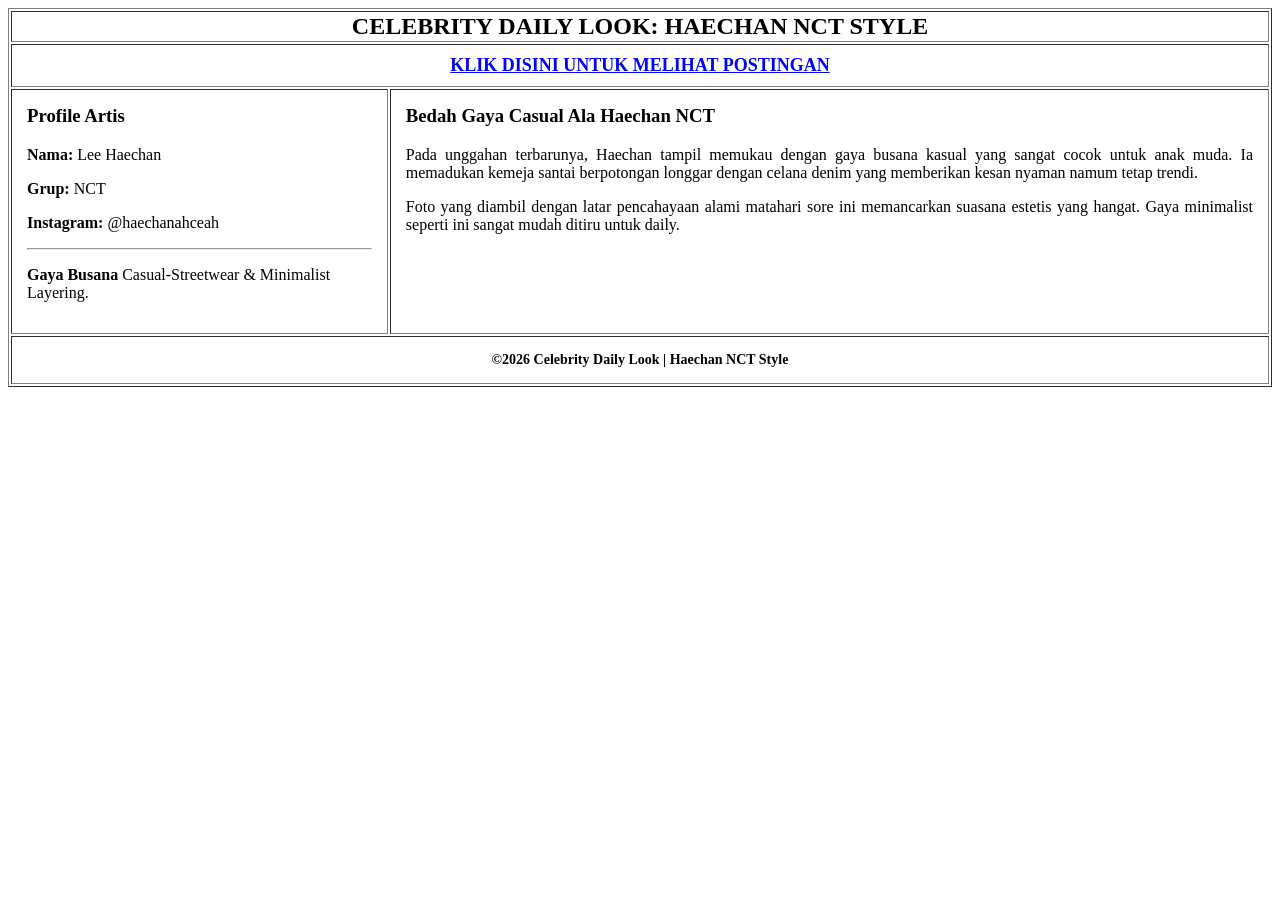
==== index.html @ 81212a7a "Add files via upload" ====
<!DOCTYPE html>
<html lang="en">
<head>
    <meta charset="UTF-8">
    <meta name="viewport" content="width=>, initial-scale=1.0">
    <title>Document</title>
</head>
<body>
    <table border="1">
        <tr>
            <th colspan="2" class="header">
                <span style="font-size: 24px; vertical-align: middle;">CELEBRITY DAILY LOOK: HAECHAN NCT STYLE</span>
            </th>
        </tr>
        <tr>
            <td colspan="2" style="text-align: center; padding: 10px;">
                <a href="https://www.instagram.com/p/DcIMO3zlLA9/?img_index=11&igsi=bW52MGY0dnN2MnBu" target="_blank" style="font-size: 18px; font-weight: bold; color: blue;">
                     KLIK DISINI UNTUK MELIHAT POSTINGAN
                </a>
            </td>
        </tr>
        <tr>
            <td width="30%" style="vertical-align: top; padding: 15px;">
                <h3 style="margin-top: 0;">Profile Artis</h3>
                <p><strong>Nama:</strong> Lee Haechan</p>
                <p><strong>Grup:</strong> NCT</p>
                <P><strong>Instagram:</strong> @haechanahceah</P>
                <hr>
                <p><strong>Gaya Busana</strong> Casual-Streetwear & Minimalist Layering.</p>
            </td>
            <td width="70%" style="vertical-align: top; padding: 15px; text-align: justify;">
                <h3 style="margin-top: 0;"> Bedah Gaya Casual Ala Haechan NCT</h3>
                <P>Pada unggahan terbarunya, Haechan tampil  memukau dengan gaya busana kasual yang sangat cocok untuk anak muda. Ia memadukan kemeja santai berpotongan longgar dengan celana denim yang memberikan kesan nyaman namum tetap trendi.</P>
                <p>Foto yang diambil dengan latar pencahayaan alami matahari sore ini memancarkan suasana estetis yang hangat. Gaya minimalist seperti ini sangat mudah ditiru untuk daily.</p>
            </td>
        </tr>
        <tr>
            <td colspan="2" style="text-align: center; padding: 15px; font-size: 14px;">
                <strong>&copy;2026 Celebrity Daily Look | Haechan NCT Style</strong>
            </td>
        </tr>
    </table>
</body>
</html>
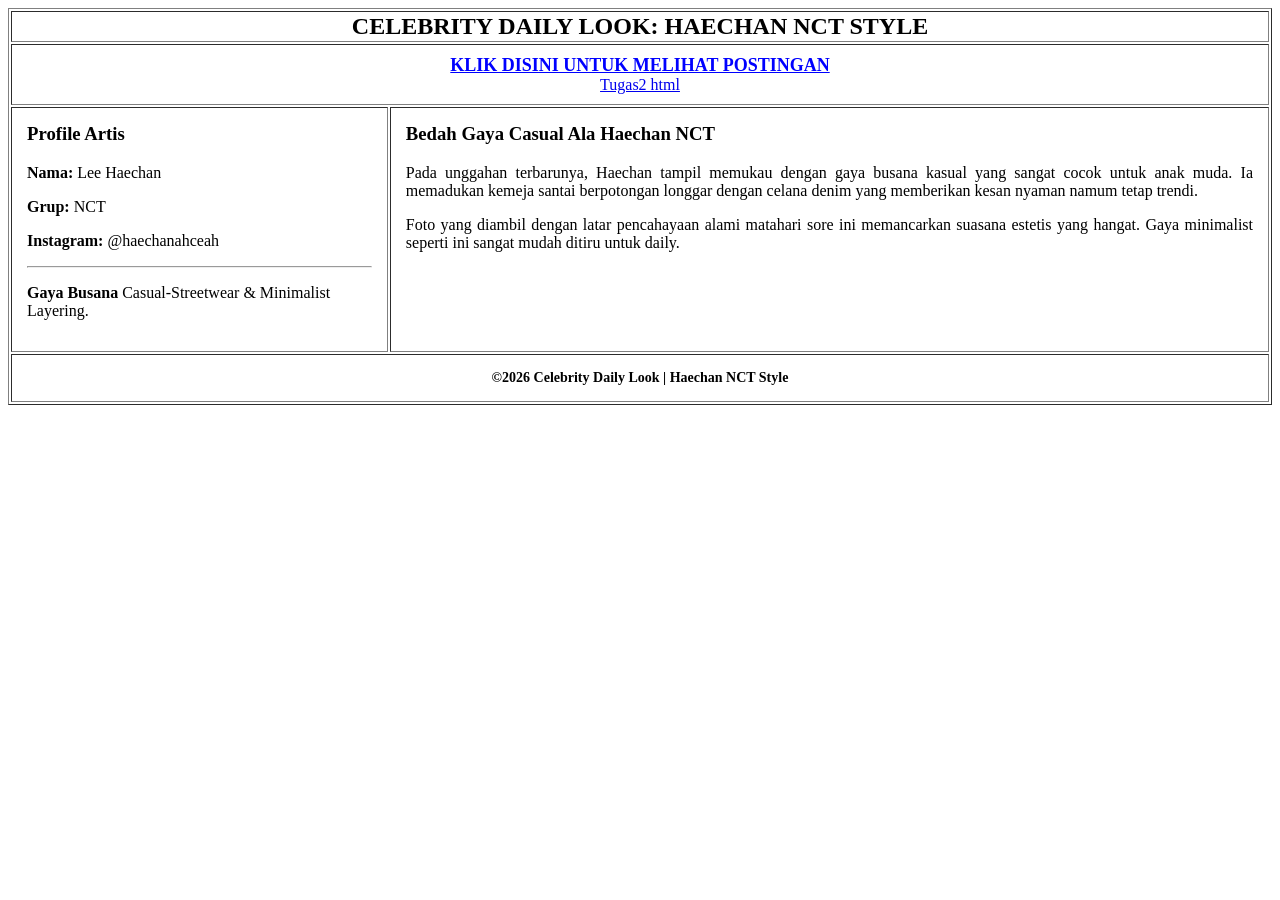
==== commit 639c8e26: "Update index.html" ====
--- a/index.html
+++ b/index.html
@@ -15,7 +15,8 @@
         <tr>
             <td colspan="2" style="text-align: center; padding: 10px;">
                 <a href="https://www.instagram.com/p/DcIMO3zlLA9/?img_index=11&igsi=bW52MGY0dnN2MnBu" target="_blank" style="font-size: 18px; font-weight: bold; color: blue;">
-                     KLIK DISINI UNTUK MELIHAT POSTINGAN
+                     KLIK DISINI UNTUK MELIHAT POSTINGAN <br>
+                     <a href="tugas2.html">Tugas2 html</a>
                 </a>
             </td>
         </tr>
@@ -41,4 +42,4 @@
         </tr>
     </table>
 </body>
-</html>+</html>
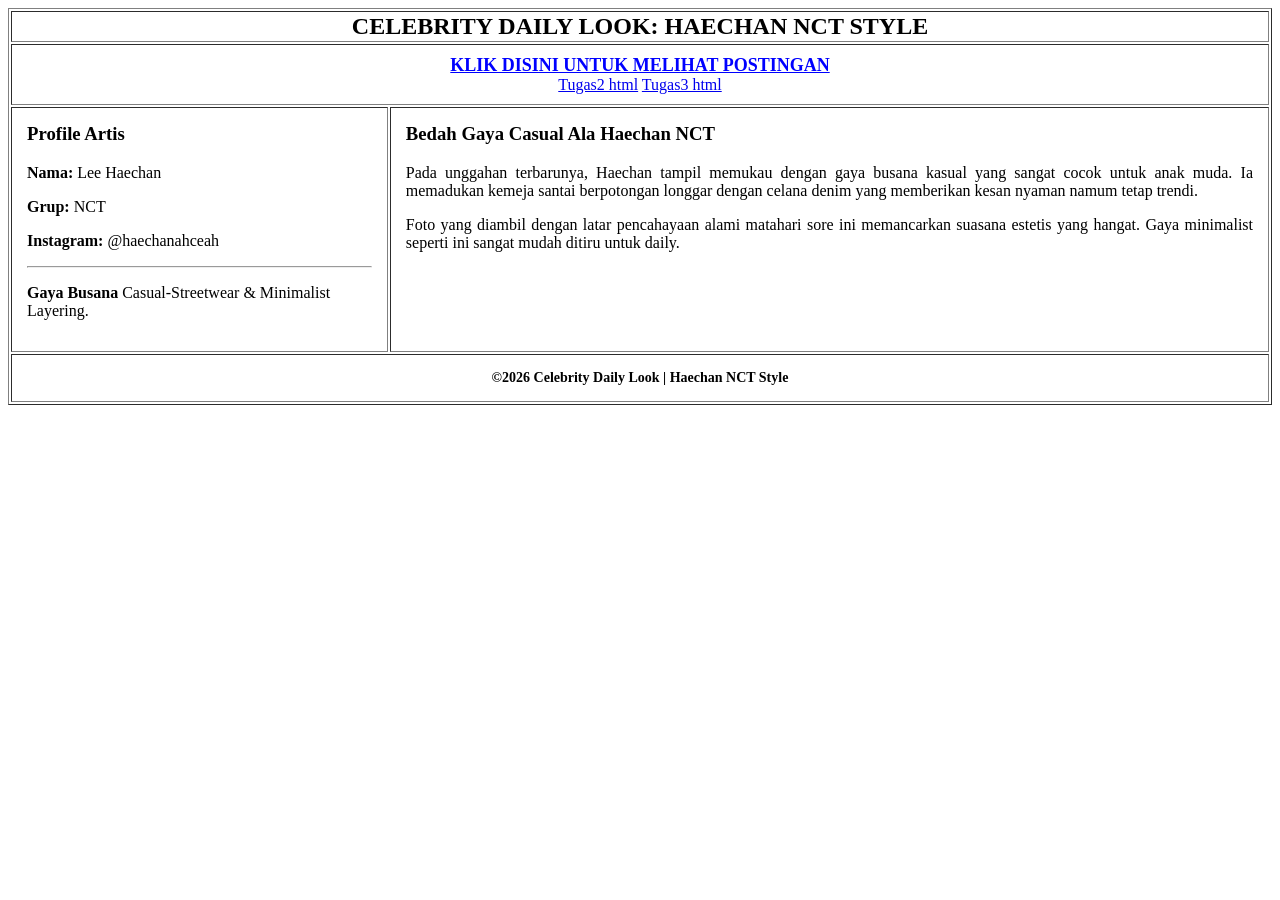
==== commit 165169a9: "Update index.html" ====
--- a/index.html
+++ b/index.html
@@ -17,6 +17,7 @@
                 <a href="https://www.instagram.com/p/DcIMO3zlLA9/?img_index=11&igsi=bW52MGY0dnN2MnBu" target="_blank" style="font-size: 18px; font-weight: bold; color: blue;">
                      KLIK DISINI UNTUK MELIHAT POSTINGAN <br>
                      <a href="tugas2.html">Tugas2 html</a>
+                     <a href="tugas3.html"> Tugas3 html</a>
                 </a>
             </td>
         </tr>
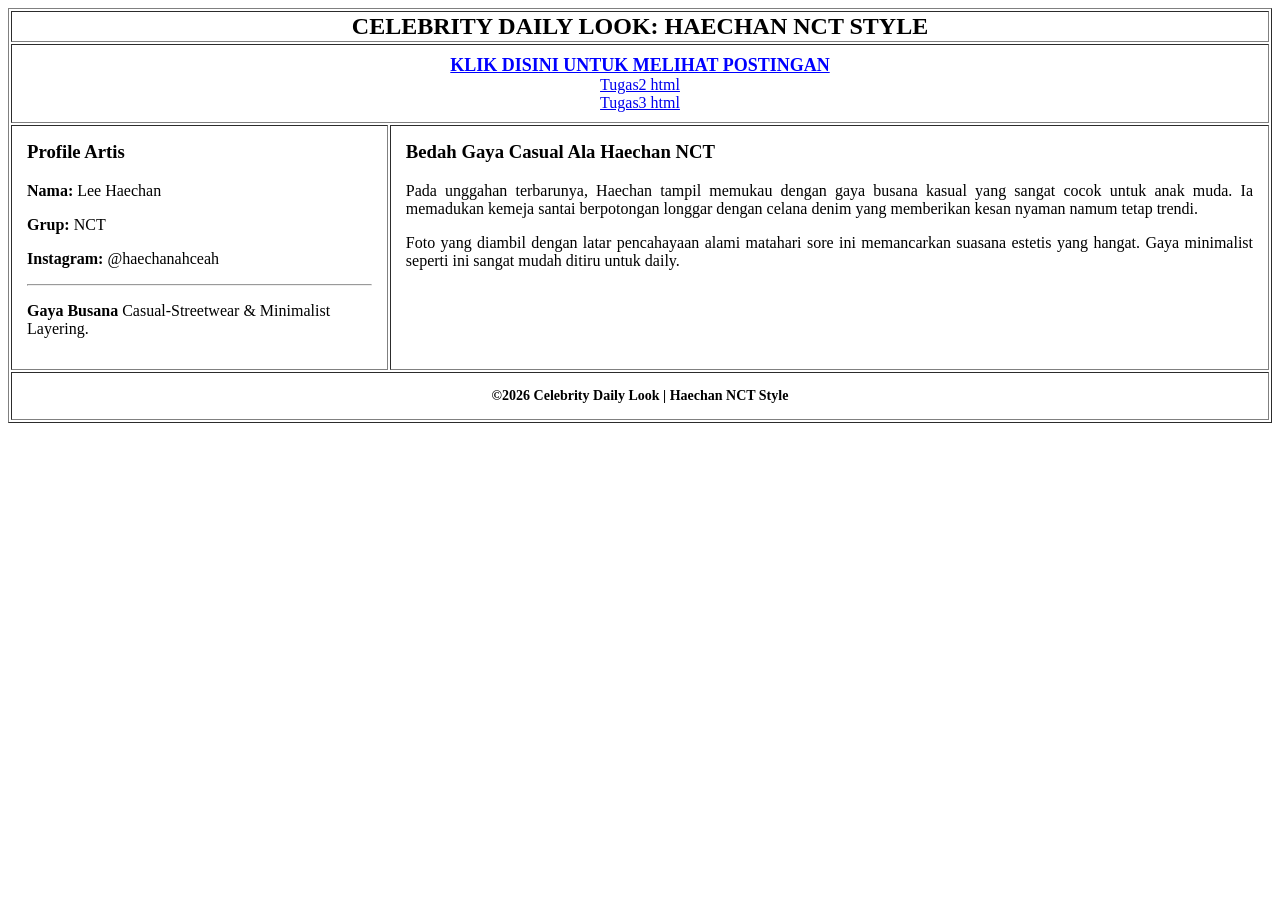
==== commit fc5c294d: "Update index.html" ====
--- a/index.html
+++ b/index.html
@@ -16,7 +16,7 @@
             <td colspan="2" style="text-align: center; padding: 10px;">
                 <a href="https://www.instagram.com/p/DcIMO3zlLA9/?img_index=11&igsi=bW52MGY0dnN2MnBu" target="_blank" style="font-size: 18px; font-weight: bold; color: blue;">
                      KLIK DISINI UNTUK MELIHAT POSTINGAN <br>
-                     <a href="tugas2.html">Tugas2 html</a>
+                     <a href="tugas2.html">Tugas2 html</a> <br>
                      <a href="tugas3.html"> Tugas3 html</a>
                 </a>
             </td>
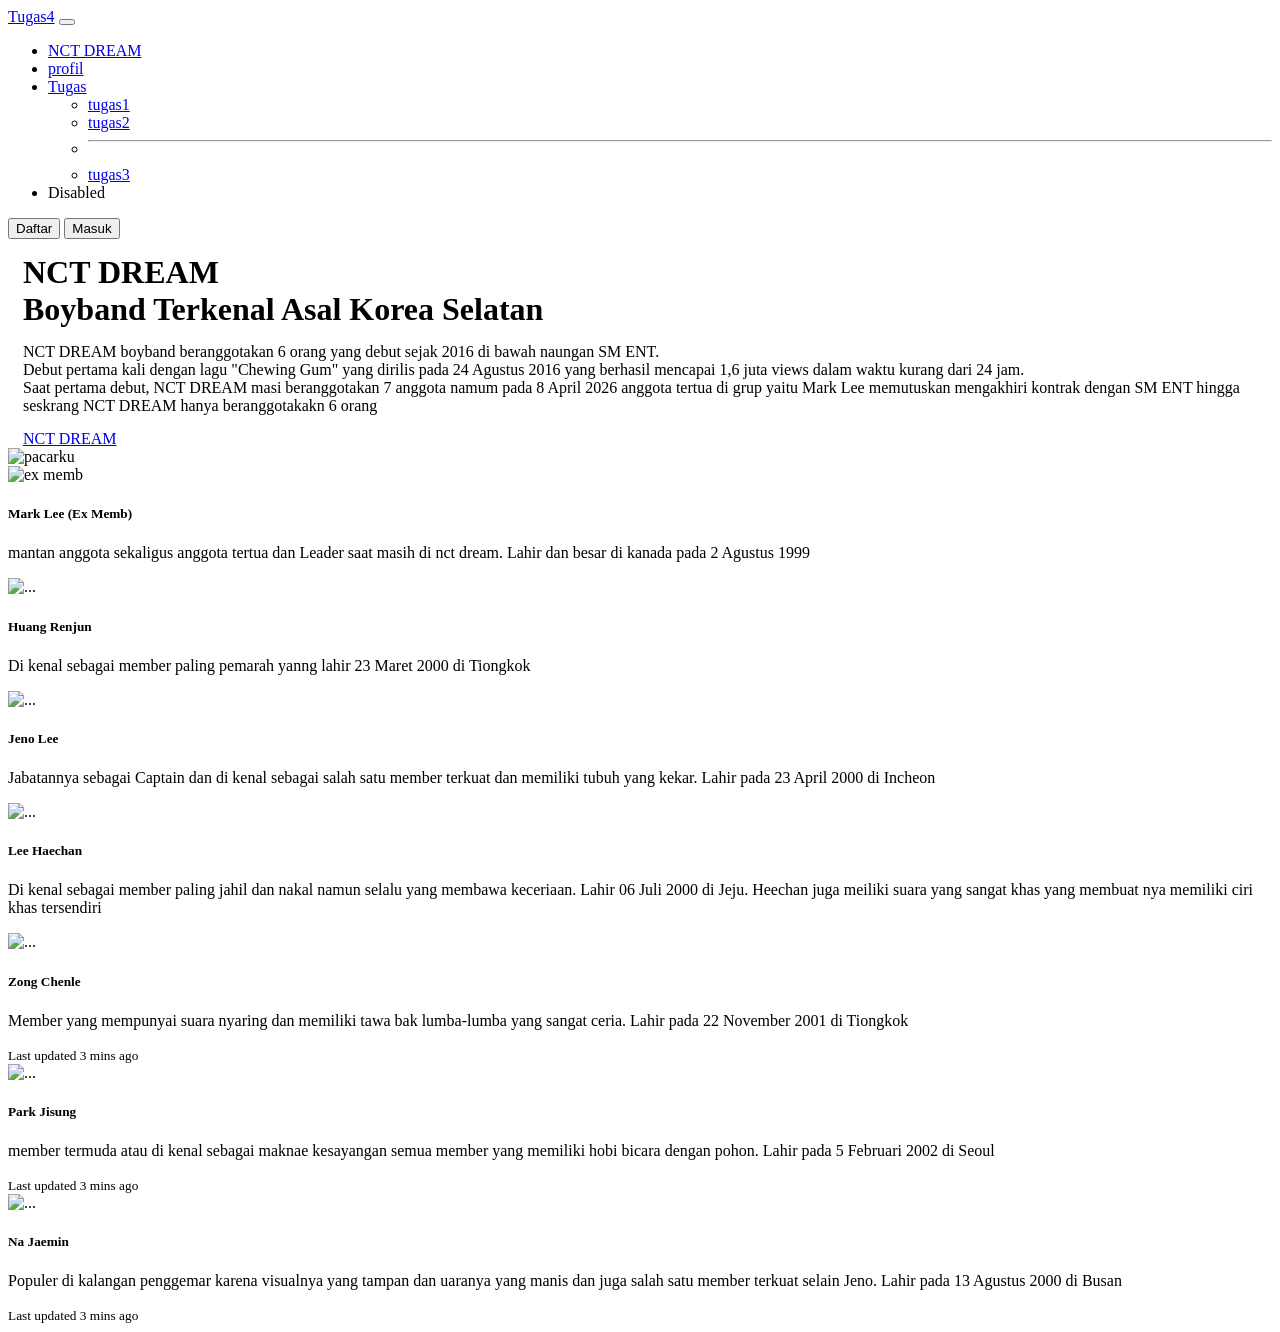
==== commit 94506300: "Update index.html" ====
--- a/index.html
+++ b/index.html
@@ -2,45 +2,140 @@
 <html lang="en">
 <head>
     <meta charset="UTF-8">
-    <meta name="viewport" content="width=>, initial-scale=1.0">
+    <meta name="viewport" content="width=<nav class="navbar navbar-expand-lg bg-body-tertiary">
     <title>Document</title>
+    <link rel="stylesheet" href="css/bootstrap.css">
 </head>
 <body>
-    <table border="1">
-        <tr>
-            <th colspan="2" class="header">
-                <span style="font-size: 24px; vertical-align: middle;">CELEBRITY DAILY LOOK: HAECHAN NCT STYLE</span>
-            </th>
-        </tr>
-        <tr>
-            <td colspan="2" style="text-align: center; padding: 10px;">
-                <a href="https://www.instagram.com/p/DcIMO3zlLA9/?img_index=11&igsi=bW52MGY0dnN2MnBu" target="_blank" style="font-size: 18px; font-weight: bold; color: blue;">
-                     KLIK DISINI UNTUK MELIHAT POSTINGAN <br>
-                     <a href="tugas2.html">Tugas2 html</a> <br>
-                     <a href="tugas3.html"> Tugas3 html</a>
-                </a>
-            </td>
-        </tr>
-        <tr>
-            <td width="30%" style="vertical-align: top; padding: 15px;">
-                <h3 style="margin-top: 0;">Profile Artis</h3>
-                <p><strong>Nama:</strong> Lee Haechan</p>
-                <p><strong>Grup:</strong> NCT</p>
-                <P><strong>Instagram:</strong> @haechanahceah</P>
-                <hr>
-                <p><strong>Gaya Busana</strong> Casual-Streetwear & Minimalist Layering.</p>
-            </td>
-            <td width="70%" style="vertical-align: top; padding: 15px; text-align: justify;">
-                <h3 style="margin-top: 0;"> Bedah Gaya Casual Ala Haechan NCT</h3>
-                <P>Pada unggahan terbarunya, Haechan tampil  memukau dengan gaya busana kasual yang sangat cocok untuk anak muda. Ia memadukan kemeja santai berpotongan longgar dengan celana denim yang memberikan kesan nyaman namum tetap trendi.</P>
-                <p>Foto yang diambil dengan latar pencahayaan alami matahari sore ini memancarkan suasana estetis yang hangat. Gaya minimalist seperti ini sangat mudah ditiru untuk daily.</p>
-            </td>
-        </tr>
-        <tr>
-            <td colspan="2" style="text-align: center; padding: 15px; font-size: 14px;">
-                <strong>&copy;2026 Celebrity Daily Look | Haechan NCT Style</strong>
-            </td>
-        </tr>
-    </table>
+    <!-- Navbar -->
+    <nav class="navbar navbar-expand-lg bg-body-tertiary">
+  <div class="container-fluid">
+    <a class="navbar-brand" href="#">Tugas4</a>
+    <button class="navbar-toggler" type="button" data-bs-toggle="collapse" data-bs-target="#navbarSupportedContent" aria-controls="navbarSupportedContent" aria-expanded="false" aria-label="Toggle navigation">
+      <span class="navbar-toggler-icon"></span>
+    </button>
+    <div class="collapse navbar-collapse" id="navbarSupportedContent">
+      <ul class="navbar-nav me-auto mb-2 mb-lg-0">
+        <li class="nav-item">
+          <a class="nav-link active" aria-current="page" href="https://www.instagram.com/nct_dream?stkn=MWRvZjZ2em1zaWhudQ==">NCT DREAM</a>
+        </li>
+        <li class="nav-item">
+          <a class="nav-link" href="https://www.instagram.com/mimammamima?stkn=Mjhoamo2Nmo2anF4">profil</a>
+        </li>
+        <li class="nav-item dropdown">
+          <a class="nav-link dropdown-toggle" href="#" role="button" data-bs-toggle="dropdown" aria-expanded="false">
+            Tugas
+          </a>
+          <ul class="dropdown-menu">
+            <li><a class="dropdown-item" href="tugass1.html">tugas1</a></li>
+            <li><a class="dropdown-item" href="tugas2.html">tugas2</a></li>
+            <li><hr class="dropdown-divider"></li>
+            <li><a class="dropdown-item" href="tugas3.html">tugas3</a></li>
+          </ul>
+        </li>
+        <li class="nav-item">
+          <a class="nav-link disabled" aria-disabled="true">Disabled</a>
+        </li>
+      </ul>
+        <button class="btn btn-outline-success" type="submit">Daftar</button>
+        <button class="btn btn-outline-success" type="submit">Masuk</button>
+      </form>
+    </div>
+  </div>
+</nav>
+
+<!-- hero icon -->
+ <div class="row">
+            <div class="col align-self-center">
+            <h1 style="font-family: 'lobster', cursive; margin: 15px;">NCT DREAM<br/>Boyband Terkenal Asal Korea Selatan</h1>
+            <p style="margin: 15px;">
+                NCT DREAM boyband beranggotakan 6 orang yang debut sejak 2016 di bawah naungan SM ENT. <br>
+                Debut pertama kali dengan lagu "Chewing Gum" yang dirilis pada 24  Agustus 2016 yang berhasil mencapai 1,6 juta views dalam waktu kurang dari 24 jam. <br>
+                Saat pertama debut, NCT DREAM masi beranggotakan 7 anggota namum pada 8 April 2026 anggota tertua di grup yaitu Mark Lee memutuskan mengakhiri kontrak dengan SM ENT hingga seskrang NCT DREAM hanya beranggotakakn 6 orang
+            </p>
+            <a href="#" class="btn btn-success" style="margin: 15px;">NCT DREAM </a>
+            </div>
+            <div class="col">
+                <img src="nct.jpg" alt="pacarku" width="300">
+                </div>
+                <div class="row row-cols-1 row-cols-md-3 g-4">
+  <div class="col">
+    <div class="card">
+     <img src="markkk.jpg" class="card-img-top" alt="ex memb">
+      <div class="card-body">
+        <h5 class="card-title">Mark Lee (Ex Memb)</h5>
+        <p class="card-text">mantan anggota sekaligus anggota tertua dan Leader saat masih di nct dream. Lahir dan besar di kanada pada 2 Agustus 1999</p>
+      </div>
+    </div>
+  </div>
+  <div class="col">
+    <div class="card">
+      <img src="renjun.jpg" class="card-img-top" alt="...">
+      <div class="card-body">
+        <h5 class="card-title">Huang Renjun</h5>
+        <p class="card-text">Di kenal sebagai member paling pemarah yanng lahir 23 Maret 2000 di Tiongkok</p>
+      </div>
+    </div>
+  </div>
+  <div class="col">
+    <div class="card">
+      <img src="Jeno.jpg" class="card-img-top" alt="...">
+      <div class="card-body">
+        <h5 class="card-title">Jeno Lee</h5>
+        <p class="card-text">Jabatannya sebagai Captain dan di kenal sebagai salah satu member terkuat dan memiliki tubuh yang kekar. Lahir pada 23 April 2000 di Incheon </p>
+      </div>
+    </div>
+  </div>
+  <div class="col">
+    <div class="card" style="align-items: center;">
+      <img src="PACARKU.jpg" class="card-img-top" alt="..." style="align-items: center;">
+      <div class="card-body">
+        <h5 class="card-title">Lee Haechan</h5>
+        <p class="card-text">Di kenal sebagai member paling jahil dan nakal namun selalu yang membawa keceriaan. Lahir 06 Juli 2000 di Jeju. Heechan juga meiliki suara yang sangat khas yang membuat nya memiliki ciri khas tersendiri</p>
+      </div>
+    </div>
+  </div>
+</div>
+  <div class="col">
+    <div class="card h-100">
+      <img src="Chenle.jpg" class="card-img-top" alt="...">
+      <div class="card-body">
+        <h5 class="card-title">Zong Chenle</h5>
+        <p class="card-text">Member yang mempunyai suara nyaring dan memiliki tawa bak lumba-lumba yang sangat ceria. Lahir pada 22 November 2001 di Tiongkok</p>
+      </div>
+      <div class="card-footer">
+        <small class="text-body-secondary">Last updated 3 mins ago</small>
+      </div>
+    </div>
+  </div>
+  <div class="col">
+    <div class="card h-100">
+      <img src="jisung.jpg" class="card-img-top" alt="...">
+      <div class="card-body">
+        <h5 class="card-title">Park Jisung</h5>
+        <p class="card-text">member termuda atau di kenal sebagai maknae kesayangan semua member yang memiliki hobi bicara dengan pohon. Lahir pada 5 Februari 2002 di Seoul</p>
+      </div>
+      <div class="card-footer">
+        <small class="text-body-secondary">Last updated 3 mins ago</small>
+      </div>
+    </div>
+  </div>
+  <div class="col">
+    <div class="card h-100">
+      <img src="jamin.jpg" class="card-img-top" alt="...">
+      <div class="card-body">
+        <h5 class="card-title">Na Jaemin</h5>
+        <p class="card-text">Populer di kalangan penggemar karena visualnya yang tampan dan uaranya yang manis dan juga salah satu member terkuat selain Jeno. Lahir pada 13 Agustus 2000 di Busan</p>
+      </div>
+      <div class="card-footer">
+        <small class="text-body-secondary">Last updated 3 mins ago</small>
+      </div>
+    </div>
+  </div>
+</div>
+            
+        </div>
+    </div>
+<script src="js/bootstrap.bundle.js"></script>
 </body>
 </html>
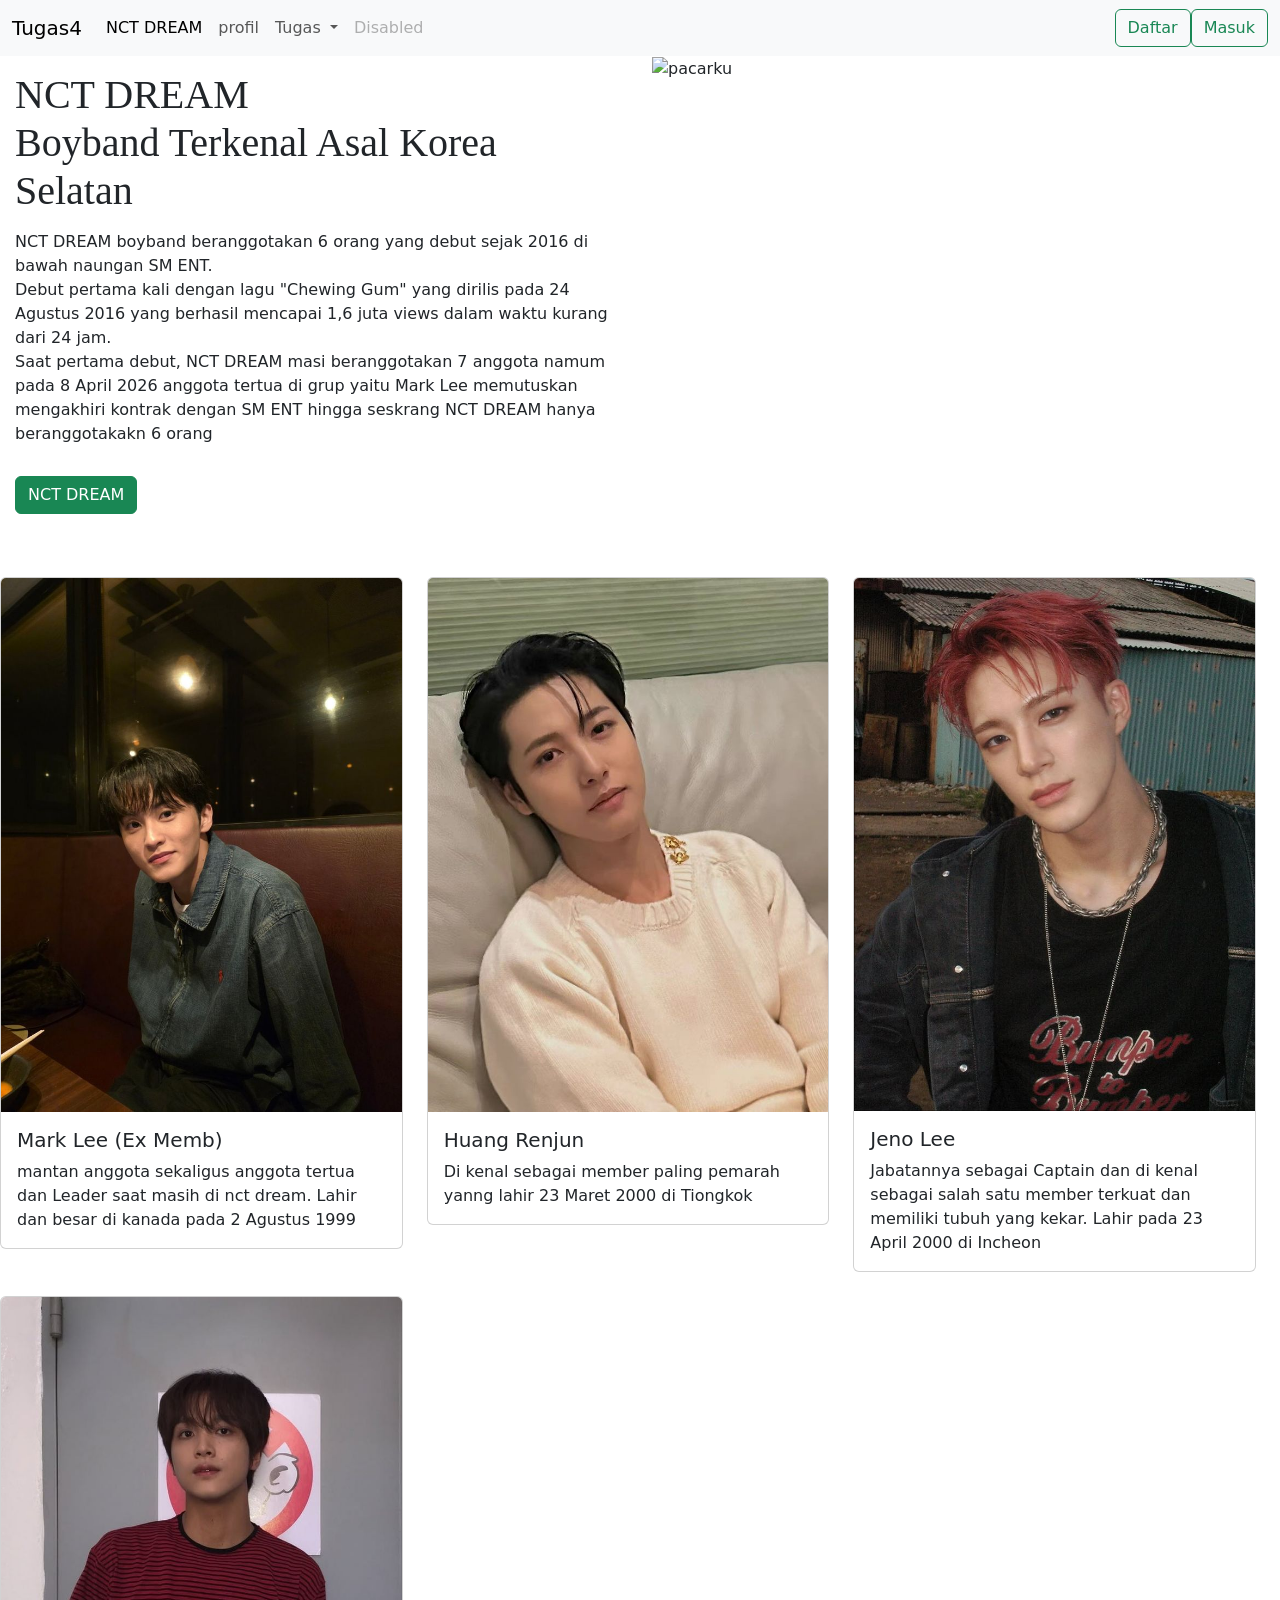
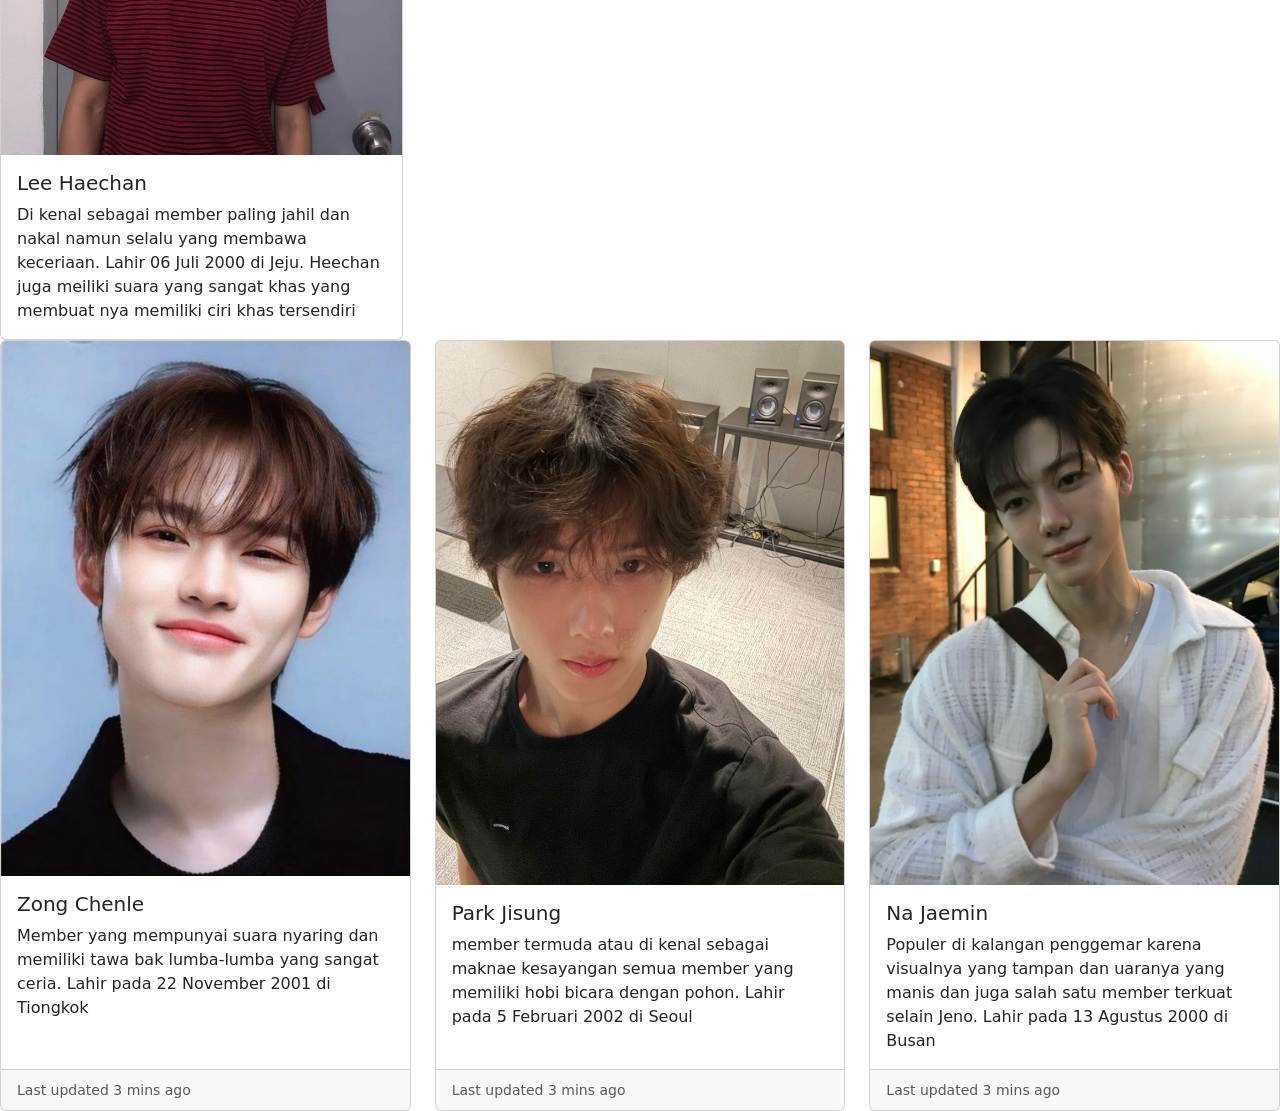
==== commit f1eefe40: "Update index.html" ====
--- a/index.html
+++ b/index.html
@@ -27,7 +27,7 @@
             Tugas
           </a>
           <ul class="dropdown-menu">
-            <li><a class="dropdown-item" href="tugass1.html">tugas1</a></li>
+            <li><a class="dropdown-item" href="tugas1.html">tugas1</a></li>
             <li><a class="dropdown-item" href="tugas2.html">tugas2</a></li>
             <li><hr class="dropdown-divider"></li>
             <li><a class="dropdown-item" href="tugas3.html">tugas3</a></li>
